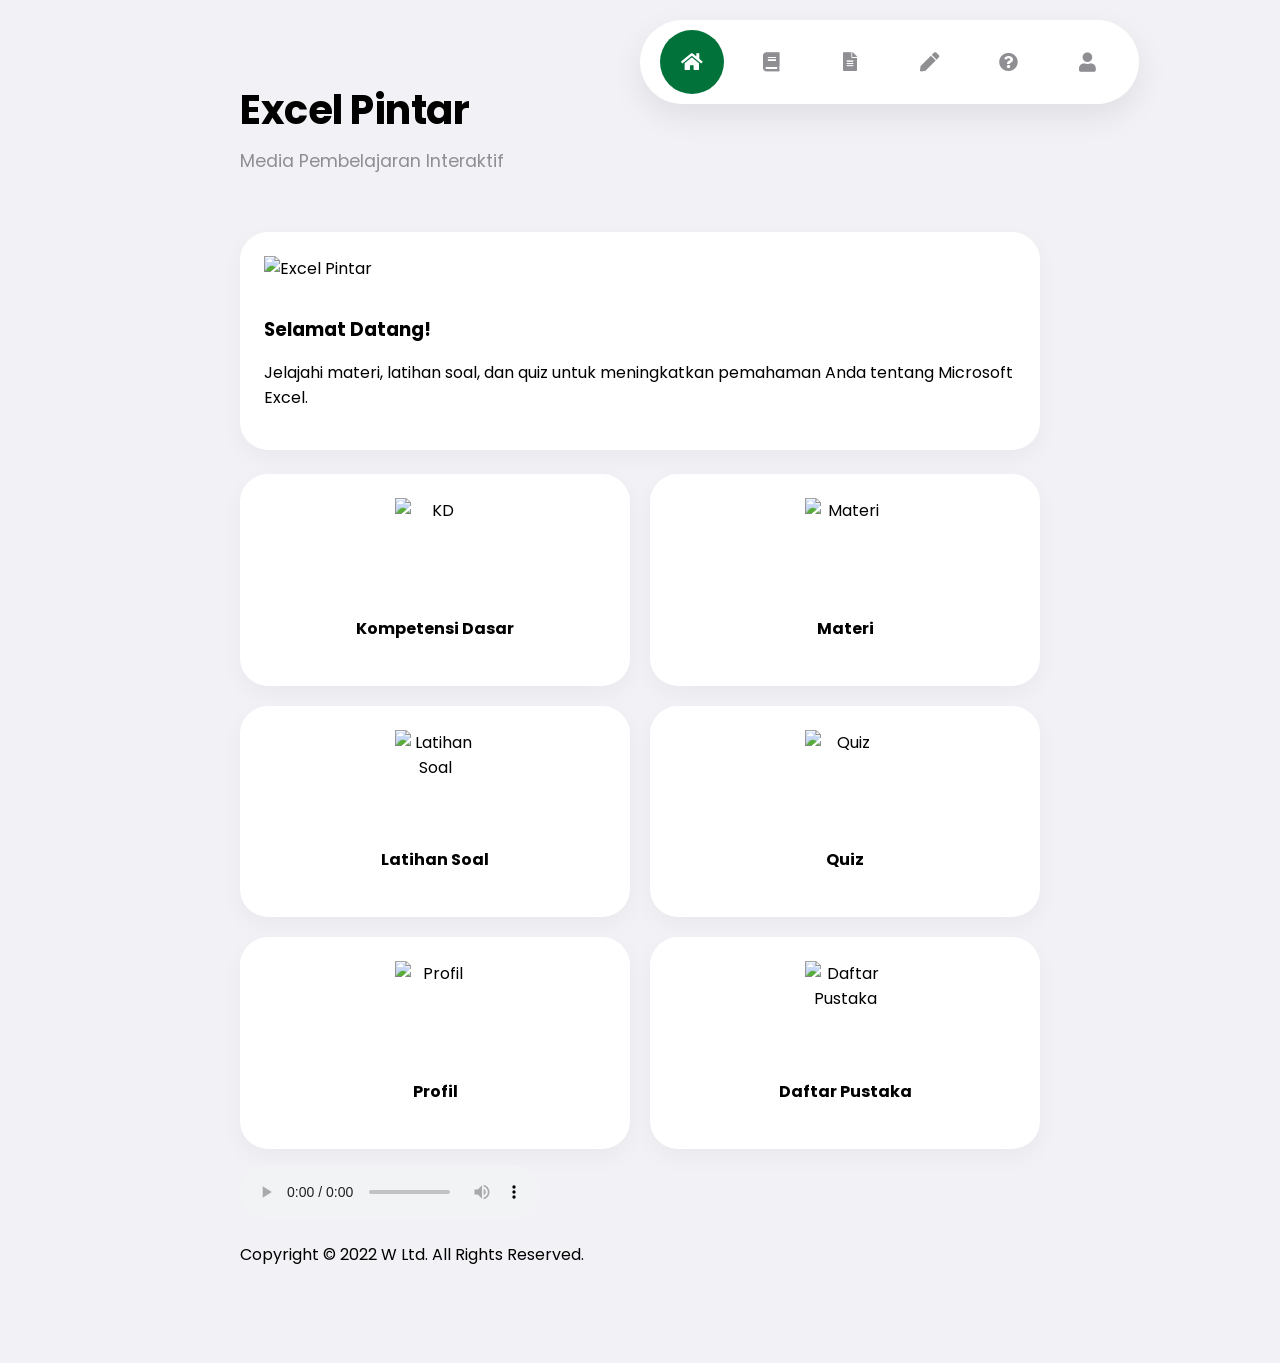
==== index.html @ cb9d733c "complete redesign to modern oneui" ====
<!DOCTYPE html>
<html lang="id">
<head>
  <meta charset="UTF-8">
  <meta name="viewport" content="width=device-width, initial-scale=1, shrink-to-fit=no">
  <title>EXCEL PINTAR</title>
  
  <link rel="preconnect" href="https://fonts.gstatic.com">
  <link href="https://fonts.googleapis.com/css2?family=Poppins:wght@300;400;500;600;700&display=swap" rel="stylesheet">
  <link href="vendor/bootstrap/css/bootstrap.min.css" rel="stylesheet">
  <link rel="stylesheet" href="https://cdnjs.cloudflare.com/ajax/libs/font-awesome/5.15.3/css/all.min.css">
  <link rel="stylesheet" href="assets/css/oneui.css">
</head>
<body>

  <!-- Floating Navigation -->
  <nav class="oneui-navbar animate-fade-up">
    <a href="index.html" class="active" title="Home"><i class="fas fa-home"></i></a>
    <a href="kd.html" title="KD"><i class="fas fa-book"></i></a>
    <a href="materi.html" title="Materi"><i class="fas fa-file-alt"></i></a>
    <a href="latsoal.html" title="Latihan Soal"><i class="fas fa-pen"></i></a>
    <a href="quiz.html" title="Quiz"><i class="fas fa-question-circle"></i></a>
    <a href="profilpengembang.html" title="Profil"><i class="fas fa-user"></i></a>
  </nav>

  <div class="oneui-page-header animate-fade-up">
    <h2>Excel Pintar</h2>
    <p>Media Pembelajaran Interaktif</p>
  </div>

  <div class="oneui-content">
    <div class="oneui-card animate-fade-up delay-1 text-center">
      <img src="assets/home.png" alt="Excel Pintar" class="img-fluid mb-4" style="max-width: 250px;">
      <h3 class="mb-2">Selamat Datang!</h3>
      <p class="text-muted">Jelajahi materi, latihan soal, dan quiz untuk meningkatkan pemahaman Anda tentang Microsoft Excel.</p>
    </div>

    <div class="oneui-grid animate-fade-up delay-2">
      <a href="kd.html" class="oneui-card">
        <img src="assets/kd.png" alt="KD">
        <h4>Kompetensi Dasar</h4>
      </a>
      <a href="materi.html" class="oneui-card">
        <img src="assets/mater.png" alt="Materi">
        <h4>Materi</h4>
      </a>
      <a href="latsoal.html" class="oneui-card">
        <img src="assets/latihansoal.png" alt="Latihan Soal">
        <h4>Latihan Soal</h4>
      </a>
      <a href="quiz.html" class="oneui-card">
        <img src="assets/quiz.png" alt="Quiz">
        <h4>Quiz</h4>
      </a>
      <a href="profilpengembang.html" class="oneui-card">
        <img src="assets/profil.png" alt="Profil">
        <h4>Profil</h4>
      </a>
      <a href="daftarpustaka.html" class="oneui-card">
        <img src="assets/dafpust.png" alt="Daftar Pustaka">
        <h4>Daftar Pustaka</h4>
      </a>
    </div>

    <div class="mt-4 text-center animate-fade-up delay-3">
      <audio controls src="audio.mp3" class="w-100" style="max-width: 300px; border-radius: 50px;"></audio>
      <p class="mt-3 text-muted small">Copyright &copy; 2022 W Ltd. All Rights Reserved.</p>
    </div>
  </div>

  <script src="vendor/jquery/jquery.min.js"></script>
  <script src="vendor/bootstrap/js/bootstrap.bundle.min.js"></script>
</body>
</html>
---- assets/css/oneui.css ----
@import url('https://fonts.googleapis.com/css2?family=Poppins:wght@300;400;500;600;700&display=swap');

:root {
  --oneui-bg: #f2f2f6;
  --oneui-card-bg: #ffffff;
  --oneui-text-primary: #000000;
  --oneui-text-secondary: #8e8e93;
  --oneui-accent: #01723A;
  --oneui-radius: 28px;
  --oneui-radius-sm: 16px;
  --oneui-shadow: 0 8px 24px rgba(0, 0, 0, 0.04);
  --oneui-shadow-hover: 0 12px 32px rgba(0, 0, 0, 0.08);
  --oneui-transition: all 0.3s cubic-bezier(0.25, 0.8, 0.25, 1);
}

body {
  font-family: 'Poppins', sans-serif;
  background-color: var(--oneui-bg);
  color: var(--oneui-text-primary);
  margin: 0;
  padding: 0;
  overflow-x: hidden;
  -webkit-font-smoothing: antialiased;
}

/* OneUI Header - Big bold title */
.oneui-page-header {
  padding: 80px 20px 40px;
  text-align: left;
  max-width: 800px;
  margin: 0 auto;
}

.oneui-page-header h2 {
  font-size: 2.5rem;
  font-weight: 700;
  margin: 0;
  letter-spacing: -0.5px;
}

.oneui-page-header p {
  color: var(--oneui-text-secondary);
  font-size: 1.1rem;
  margin-top: 8px;
}

/* Container for content */
.oneui-content {
  max-width: 800px;
  margin: 0 auto;
  padding: 0 20px 80px;
}

/* Cards */
.oneui-card {
  background-color: var(--oneui-card-bg);
  border-radius: var(--oneui-radius);
  padding: 24px;
  margin-bottom: 24px;
  box-shadow: var(--oneui-shadow);
  transition: var(--oneui-transition);
  border: none;
}

.oneui-card:hover {
  transform: translateY(-4px) scale(1.01);
  box-shadow: var(--oneui-shadow-hover);
}

/* Interactive elements */
.oneui-btn {
  display: inline-block;
  background-color: var(--oneui-accent);
  color: #fff;
  padding: 14px 28px;
  border-radius: 50px;
  font-weight: 600;
  text-decoration: none;
  transition: var(--oneui-transition);
  border: none;
  text-align: center;
  cursor: pointer;
}

.oneui-btn:hover {
  background-color: #015c2f;
  color: #fff;
  transform: scale(1.02);
}

.oneui-btn-secondary {
  background-color: #e5e5ea;
  color: var(--oneui-text-primary);
}

.oneui-btn-secondary:hover {
  background-color: #d1d1d6;
  color: var(--oneui-text-primary);
}

/* Grids */
.oneui-grid {
  display: grid;
  grid-template-columns: repeat(auto-fit, minmax(280px, 1fr));
  gap: 20px;
}

.oneui-grid .oneui-card {
  margin-bottom: 0;
  display: flex;
  flex-direction: column;
  align-items: center;
  text-align: center;
  cursor: pointer;
  text-decoration: none;
  color: var(--oneui-text-primary);
}

.oneui-grid .oneui-card img {
  width: 80px;
  height: 80px;
  object-fit: contain;
  margin-bottom: 16px;
  transition: var(--oneui-transition);
}

.oneui-grid .oneui-card:hover img {
  transform: scale(1.1);
}

/* Custom lists inside cards */
.oneui-list {
  list-style: none;
  padding: 0;
  margin: 0;
}

.oneui-list li {
  padding: 16px 0;
  border-bottom: 1px solid #f2f2f6;
  font-size: 1.1rem;
}

.oneui-list li:last-child {
  border-bottom: none;
}

/* Floating Navigation (Bottom full-width on mobile, top pill on desktop) */
.oneui-navbar {
  position: fixed;
  bottom: 0;
  left: 0;
  width: 100%;
  background: rgba(255, 255, 255, 0.95);
  backdrop-filter: blur(10px);
  padding: 10px 0;
  box-shadow: 0 -4px 20px rgba(0, 0, 0, 0.05);
  display: flex;
  justify-content: space-around;
  z-index: 1000;
  border-top: 1px solid #e5e5ea;
}

.oneui-navbar a {
  color: var(--oneui-text-secondary);
  text-decoration: none;
  font-size: 1.2rem;
  padding: 10px;
  border-radius: 50%;
  transition: var(--oneui-transition);
  display: flex;
  align-items: center;
  justify-content: center;
  width: 44px;
  height: 44px;
}

.oneui-navbar a:hover, .oneui-navbar a.active {
  background-color: var(--oneui-accent);
  color: #fff;
}

@media (min-width: 768px) {
  .oneui-navbar {
    top: 20px;
    bottom: auto;
    left: 50%;
    transform: translateX(-50%);
    width: auto;
    border-radius: 50px;
    padding: 10px 20px;
    gap: 15px;
    border-top: none;
    box-shadow: var(--oneui-shadow-hover);
  }
}

/* Animations */
.animate-fade-up {
  animation: fadeUp 0.6s cubic-bezier(0.25, 0.8, 0.25, 1) forwards;
  opacity: 0;
  transform: translateY(20px);
}

.delay-1 { animation-delay: 0.1s; }
.delay-2 { animation-delay: 0.2s; }
.delay-3 { animation-delay: 0.3s; }

@keyframes fadeUp {
  to {
    opacity: 1;
    transform: translateY(0);
  }
}

/* Typography Helpers */
.text-primary-oneui { color: var(--oneui-accent) !important; }
.text-bold { font-weight: 700; }
.mb-2 { margin-bottom: 8px; }
.mb-4 { margin-bottom: 16px; }
.mt-4 { margin-top: 16px; }

/* Horizontal Scrollable Tabs */
.nav-pills {
  display: flex !important;
  flex-direction: row !important;
  flex-wrap: nowrap !important;
  overflow-x: auto;
  -webkit-overflow-scrolling: touch;
  scrollbar-width: none;
  gap: 10px;
  justify-content: space-between;
  padding-bottom: 5px;
}
.nav-pills::-webkit-scrollbar {
  display: none;
}
.nav-pills .nav-item {
  flex: 1 0 auto;
}
.nav-pills .nav-link {
  white-space: nowrap;
}
.nav-pills .nav-link.active,
.nav-pills .show > .nav-link {
  background-color: var(--oneui-accent) !important;
  color: #fff !important;
}
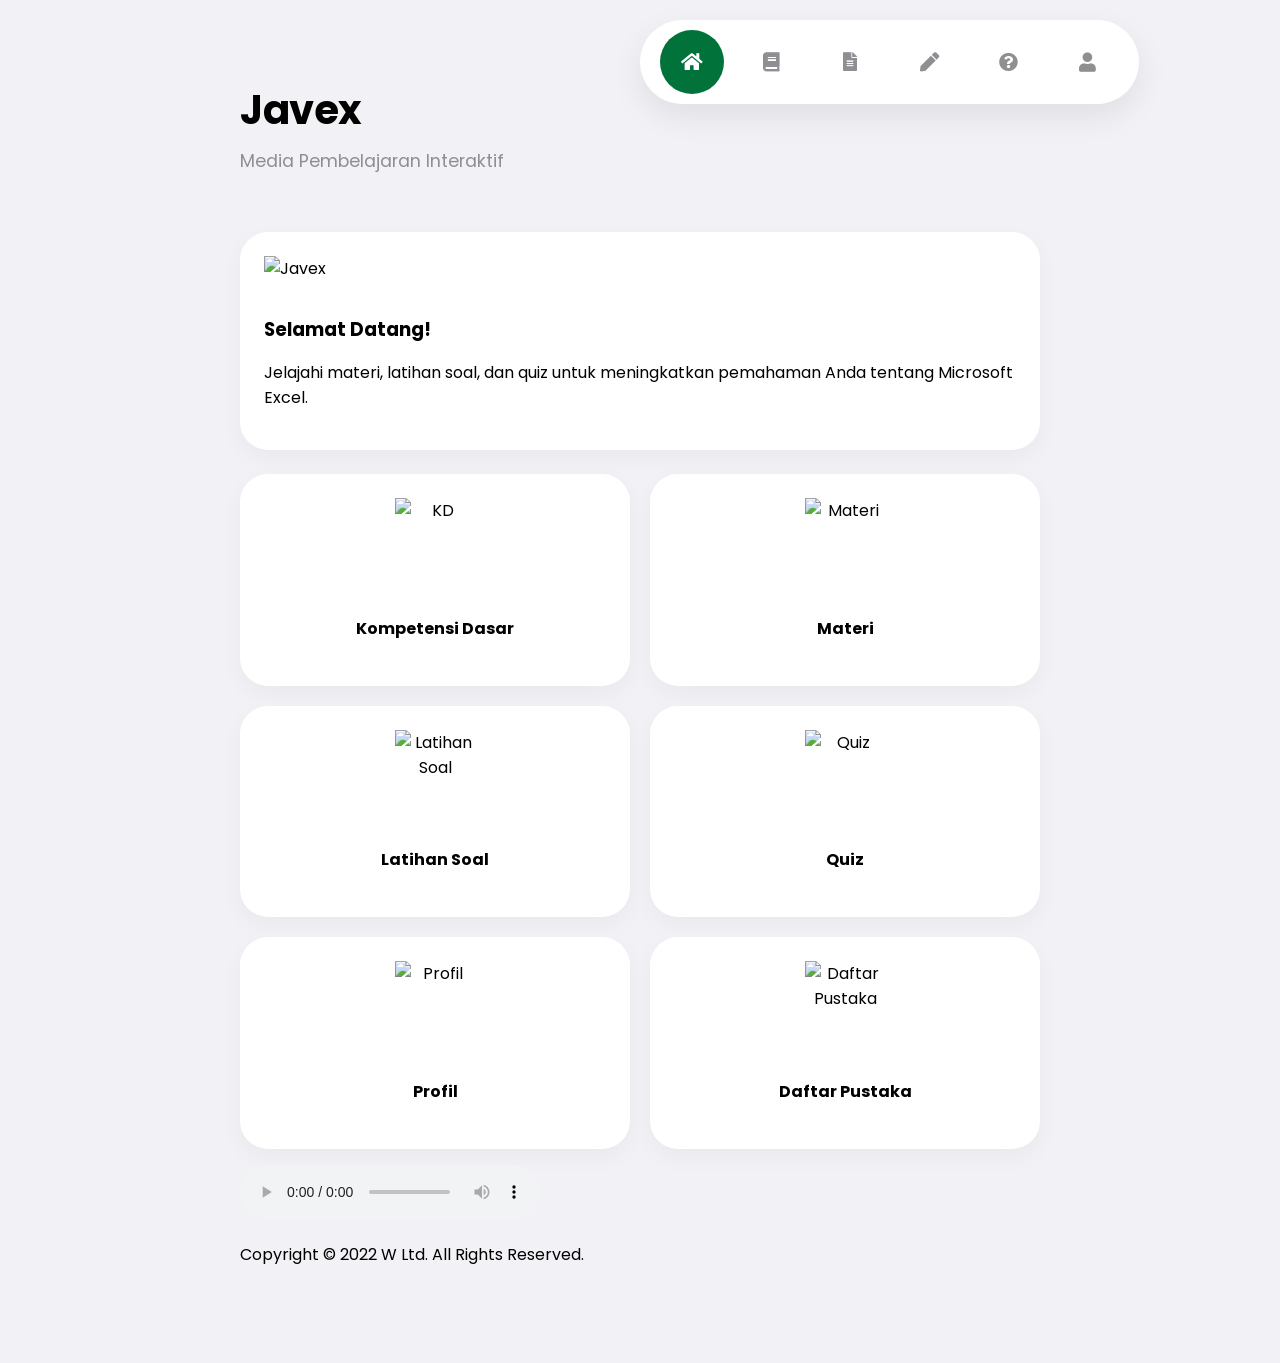
==== commit b42506cf: "Rename Apps" ====
--- a/index.html
+++ b/index.html
@@ -3,7 +3,7 @@
 <head>
   <meta charset="UTF-8">
   <meta name="viewport" content="width=device-width, initial-scale=1, shrink-to-fit=no">
-  <title>EXCEL PINTAR</title>
+  <title>Javex</title>
   
   <link rel="preconnect" href="https://fonts.gstatic.com">
   <link href="https://fonts.googleapis.com/css2?family=Poppins:wght@300;400;500;600;700&display=swap" rel="stylesheet">
@@ -24,13 +24,13 @@
   </nav>
 
   <div class="oneui-page-header animate-fade-up">
-    <h2>Excel Pintar</h2>
+    <h2>Javex</h2>
     <p>Media Pembelajaran Interaktif</p>
   </div>
 
   <div class="oneui-content">
     <div class="oneui-card animate-fade-up delay-1 text-center">
-      <img src="assets/home.png" alt="Excel Pintar" class="img-fluid mb-4" style="max-width: 250px;">
+      <img src="assets/home.png" alt="Javex" class="img-fluid mb-4" style="max-width: 250px;">
       <h3 class="mb-2">Selamat Datang!</h3>
       <p class="text-muted">Jelajahi materi, latihan soal, dan quiz untuk meningkatkan pemahaman Anda tentang Microsoft Excel.</p>
     </div>
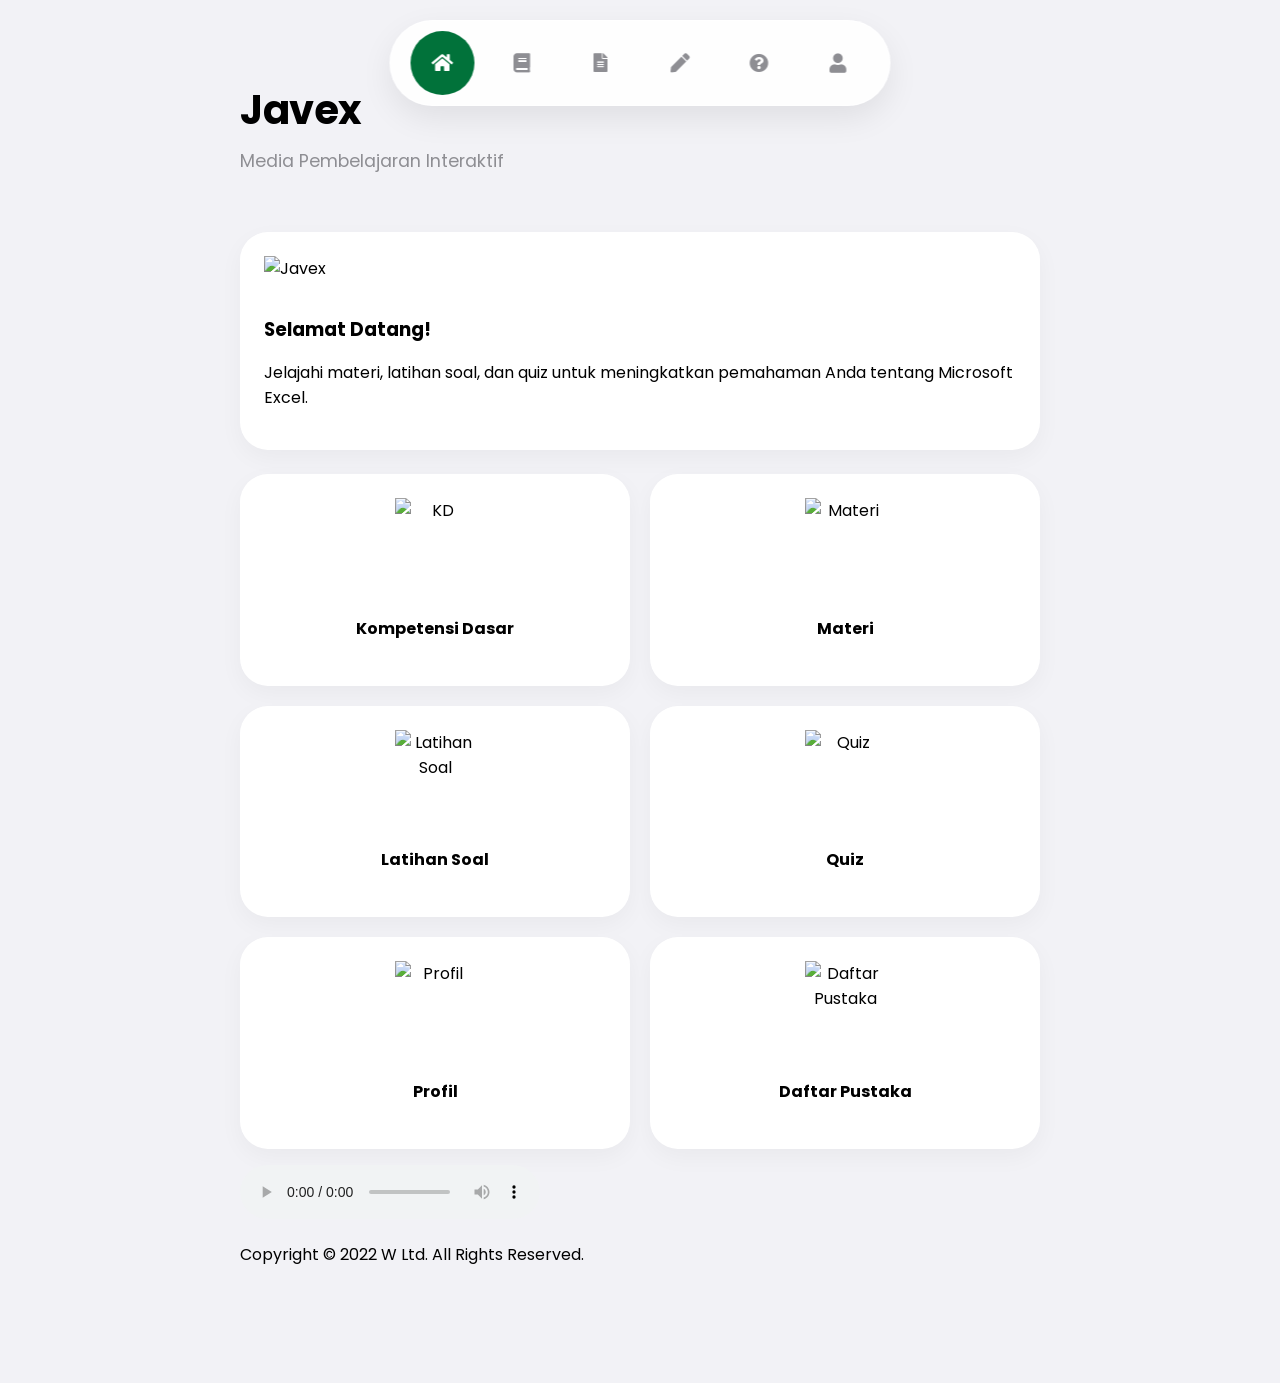
==== commit cccb7fdc: "feat(ui): implement floating pill navbar with safe area insets on mobile and update showcase mockups" ====
--- a/index.html
+++ b/index.html
@@ -2,7 +2,7 @@
 <html lang="id">
 <head>
   <meta charset="UTF-8">
-  <meta name="viewport" content="width=device-width, initial-scale=1, shrink-to-fit=no">
+  <meta name="viewport" content="width=device-width, initial-scale=1, shrink-to-fit=no, viewport-fit=cover">
   <title>Javex</title>
   
   <link rel="preconnect" href="https://fonts.gstatic.com">
--- a/assets/css/oneui.css
+++ b/assets/css/oneui.css
@@ -48,7 +48,7 @@
 .oneui-content {
   max-width: 800px;
   margin: 0 auto;
-  padding: 0 20px 80px;
+  padding: 0 20px calc(100px + env(safe-area-inset-bottom, 0px));
 }
 
 /* Cards */
@@ -145,20 +145,25 @@
   border-bottom: none;
 }
 
-/* Floating Navigation (Bottom full-width on mobile, top pill on desktop) */
+/* Floating Navigation (Bottom floating pill dock on mobile, top pill on desktop) */
 .oneui-navbar {
   position: fixed;
-  bottom: 0;
-  left: 0;
-  width: 100%;
-  background: rgba(255, 255, 255, 0.95);
-  backdrop-filter: blur(10px);
-  padding: 10px 0;
-  box-shadow: 0 -4px 20px rgba(0, 0, 0, 0.05);
+  bottom: max(20px, calc(env(safe-area-inset-bottom, 0px) + 12px));
+  left: 16px;
+  right: 16px;
+  max-width: 440px;
+  margin: 0 auto;
+  background: rgba(255, 255, 255, 0.88);
+  backdrop-filter: blur(20px);
+  -webkit-backdrop-filter: blur(20px);
+  padding: 8px 14px;
+  box-shadow: 0 10px 30px rgba(0, 0, 0, 0.12);
   display: flex;
   justify-content: space-around;
+  align-items: center;
   z-index: 1000;
-  border-top: 1px solid #e5e5ea;
+  border-radius: 35px;
+  border: 1px solid rgba(255, 255, 255, 0.6);
 }
 
 .oneui-navbar a {
@@ -185,12 +190,15 @@
     top: 20px;
     bottom: auto;
     left: 50%;
+    right: auto;
     transform: translateX(-50%);
     width: auto;
+    max-width: none;
+    margin: 0;
     border-radius: 50px;
     padding: 10px 20px;
     gap: 15px;
-    border-top: none;
+    border: 1px solid rgba(255, 255, 255, 0.8);
     box-shadow: var(--oneui-shadow-hover);
   }
 }
@@ -210,6 +218,23 @@
   to {
     opacity: 1;
     transform: translateY(0);
+  }
+}
+
+/* Specific fade-up for navbar on desktop to preserve horizontal centering */
+@media (min-width: 768px) {
+  .oneui-navbar.animate-fade-up {
+    animation-name: fadeUpNavbarDesktop;
+  }
+  @keyframes fadeUpNavbarDesktop {
+    from {
+      opacity: 0;
+      transform: translate(-50%, -20px);
+    }
+    to {
+      opacity: 1;
+      transform: translate(-50%, 0);
+    }
   }
 }
 
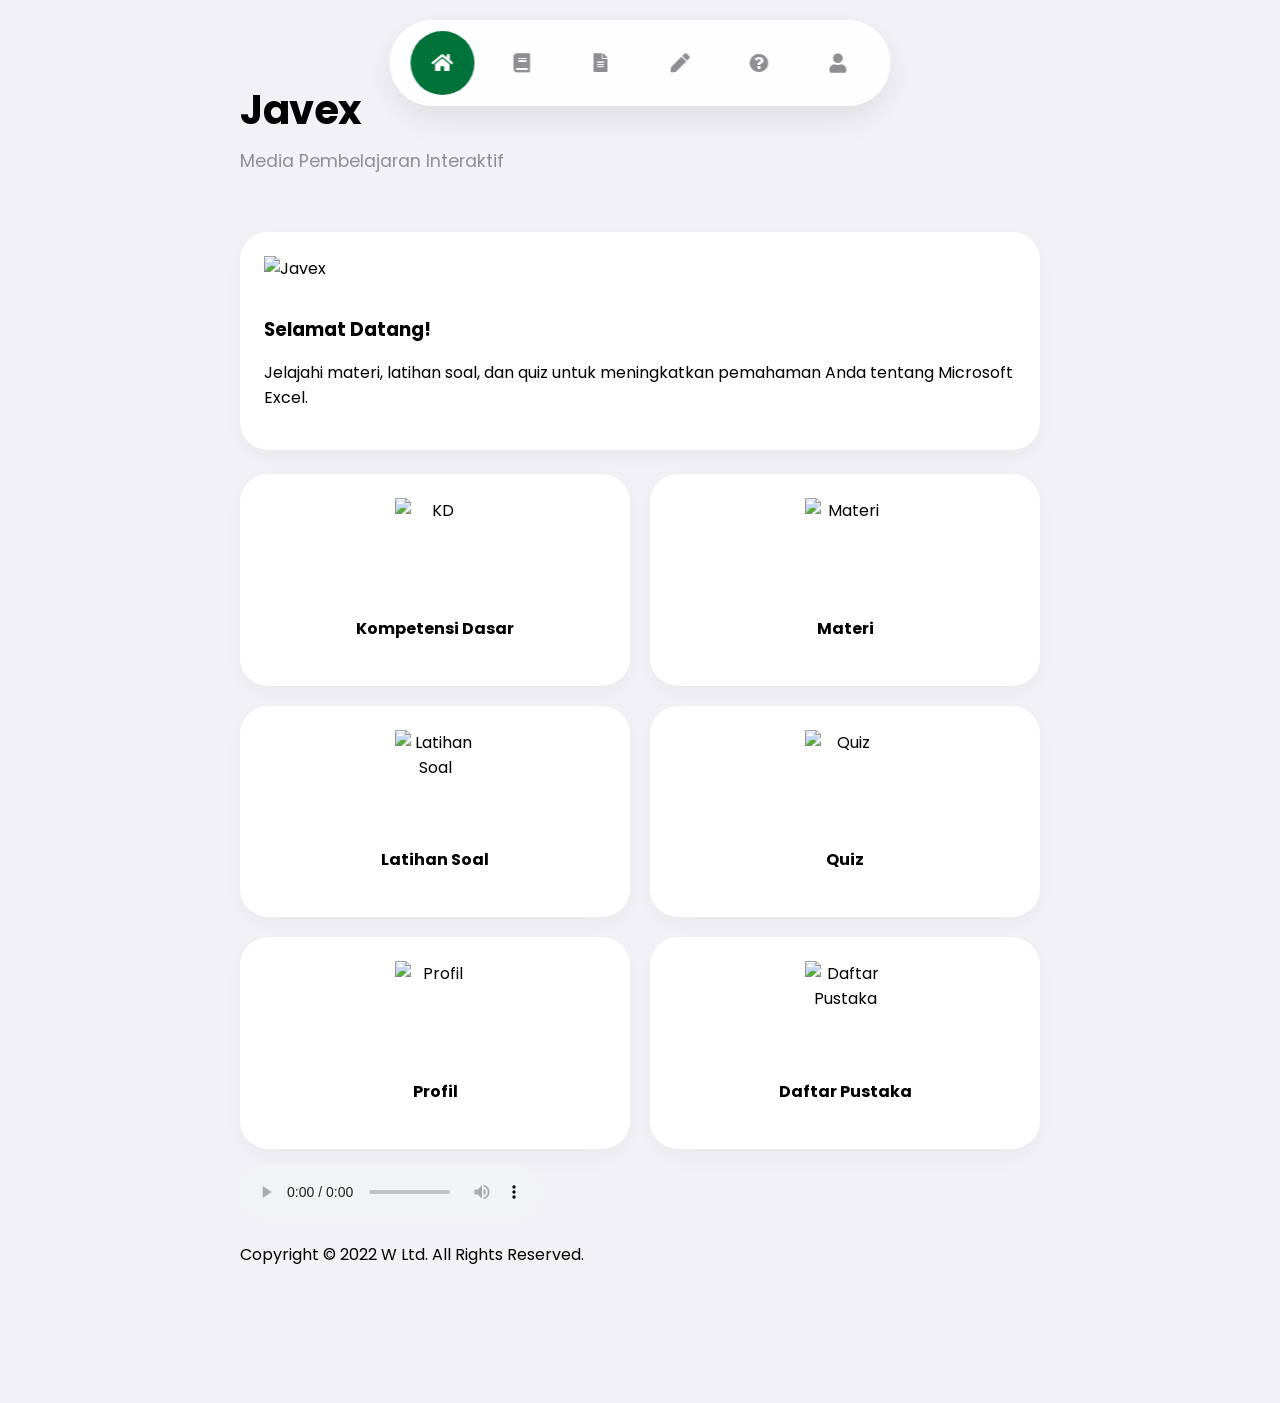
==== commit fde41caf: "Remove unused jQuery/htaccess and standardize README with accurate CSS tokens and setup" ====
--- a/index.html
+++ b/index.html
@@ -68,7 +68,6 @@
     </div>
   </div>
 
-  <script src="vendor/jquery/jquery.min.js"></script>
   <script src="vendor/bootstrap/js/bootstrap.bundle.min.js"></script>
 </body>
 </html>
--- a/assets/css/oneui.css
+++ b/assets/css/oneui.css
@@ -48,7 +48,7 @@
 .oneui-content {
   max-width: 800px;
   margin: 0 auto;
-  padding: 0 20px calc(100px + env(safe-area-inset-bottom, 0px));
+  padding: 0 20px calc(120px + env(safe-area-inset-bottom, 0px));
 }
 
 /* Cards */
@@ -148,12 +148,12 @@
 /* Floating Navigation (Bottom floating pill dock on mobile, top pill on desktop) */
 .oneui-navbar {
   position: fixed;
-  bottom: max(20px, calc(env(safe-area-inset-bottom, 0px) + 12px));
+  bottom: max(32px, calc(env(safe-area-inset-bottom, 0px) + 24px));
   left: 16px;
   right: 16px;
   max-width: 440px;
   margin: 0 auto;
-  background: rgba(255, 255, 255, 0.88);
+  background: rgba(255, 255, 255, 0.92);
   backdrop-filter: blur(20px);
   -webkit-backdrop-filter: blur(20px);
   padding: 8px 14px;
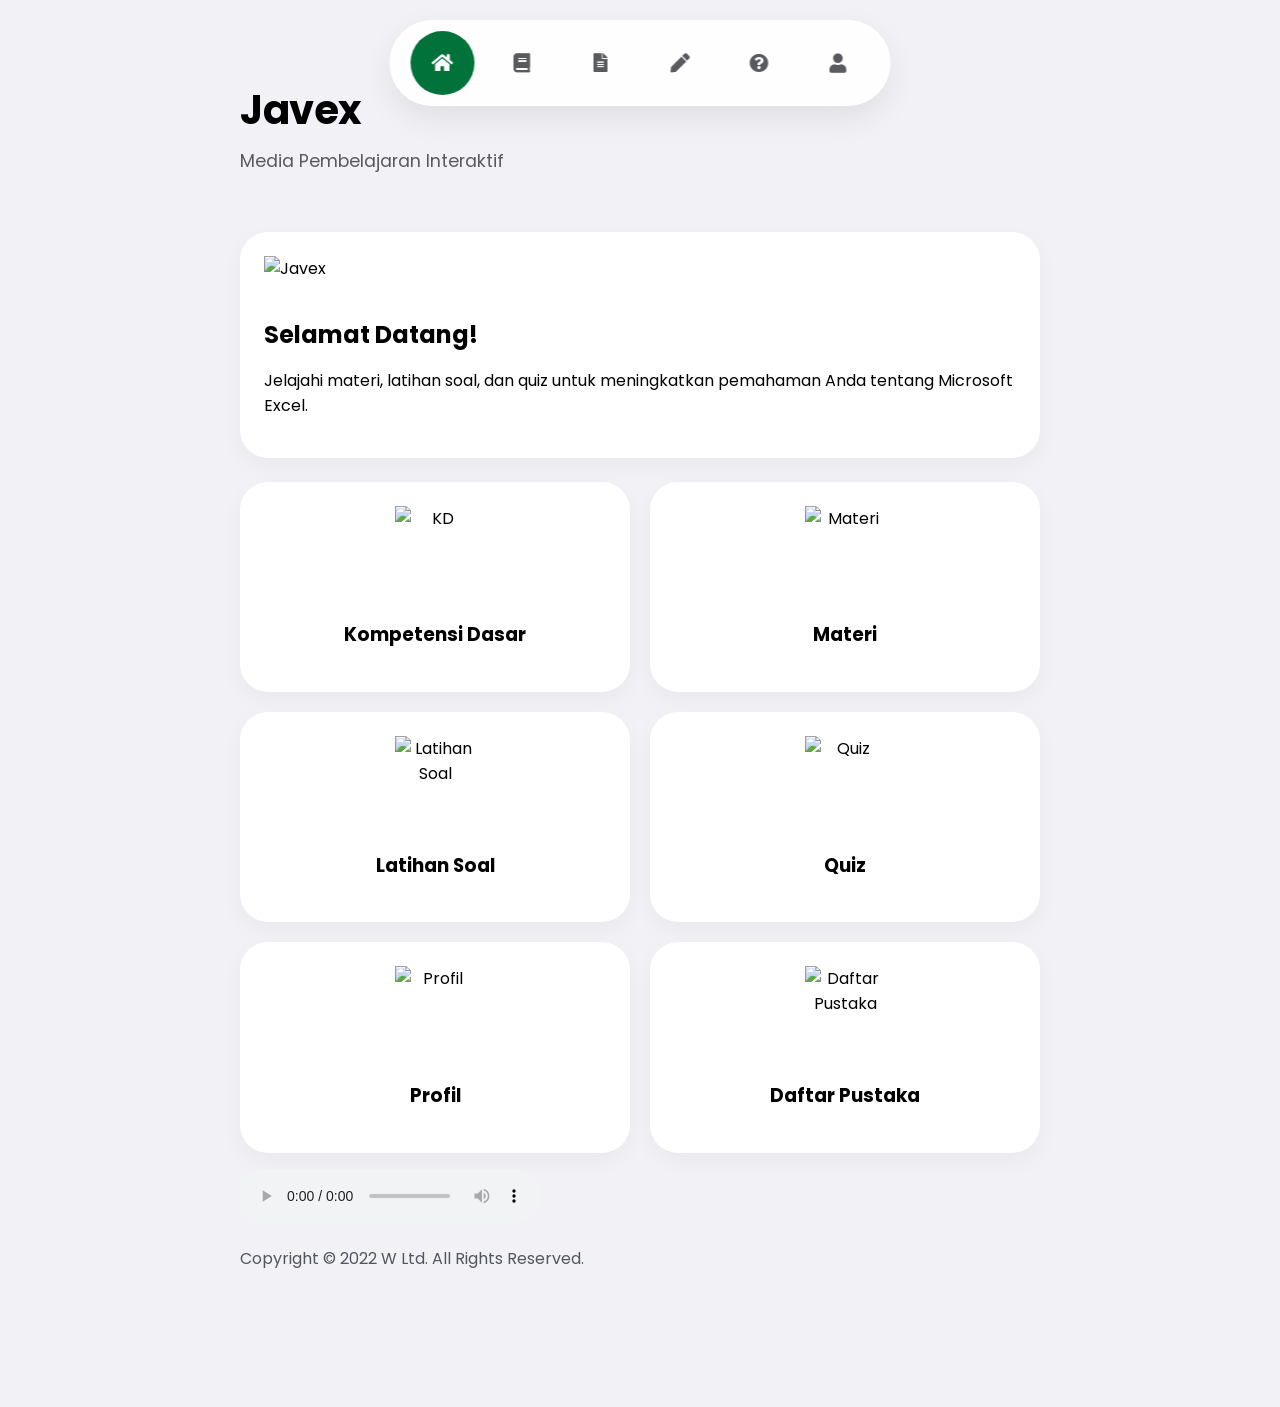
==== commit db483d5c: "fix(a11y): add main landmark, favicon, heading hierarchy and readable contrast" ====
--- a/index.html
+++ b/index.html
@@ -3,7 +3,20 @@
 <head>
   <meta charset="UTF-8">
   <meta name="viewport" content="width=device-width, initial-scale=1, shrink-to-fit=no, viewport-fit=cover">
-  <title>Javex</title>
+  <title>Javex - Media Pembelajaran Interaktif Microsoft Excel</title>
+  <link rel="icon" type="image/png" href="assets/images/logoweb.png">
+  <meta name="description" content="Media pembelajaran interaktif Microsoft Excel berbasis Bootstrap 5 lengkap dengan KD, materi, rumus Excel, latihan soal, video tutorial, dan kuis evaluasi 20 soal.">
+  <link rel="canonical" href="https://widifirmaan.web.id/bootstrap-javex-template/">
+  <meta property="og:type" content="website">
+  <meta property="og:site_name" content="Javex">
+  <meta property="og:url" content="https://widifirmaan.web.id/bootstrap-javex-template/">
+  <meta property="og:title" content="Javex - Media Pembelajaran Interaktif Microsoft Excel">
+  <meta property="og:description" content="Modul interaktif Microsoft Excel: materi antarmuka, format sel, rumus dasar, latihan kasus, dan kuis 20 soal.">
+  <meta property="og:image" content="https://widifirmaan.web.id/bootstrap-javex-template/assets/images/logoweb.png">
+  <meta name="twitter:card" content="summary_large_image">
+  <meta name="twitter:title" content="Javex - Media Pembelajaran Interaktif Microsoft Excel">
+  <meta name="twitter:description" content="Modul interaktif Microsoft Excel: materi antarmuka, format sel, rumus dasar, latihan kasus, dan kuis 20 soal.">
+  <meta name="twitter:image" content="https://widifirmaan.web.id/bootstrap-javex-template/assets/images/logoweb.png">
   
   <link rel="preconnect" href="https://fonts.gstatic.com">
   <link href="https://fonts.googleapis.com/css2?family=Poppins:wght@300;400;500;600;700&display=swap" rel="stylesheet">
@@ -24,49 +37,49 @@
   </nav>
 
   <div class="oneui-page-header animate-fade-up">
-    <h2>Javex</h2>
+    <h1>Javex</h1>
     <p>Media Pembelajaran Interaktif</p>
   </div>
 
-  <div class="oneui-content">
+  <main class="oneui-content">
     <div class="oneui-card animate-fade-up delay-1 text-center">
       <img src="assets/home.png" alt="Javex" class="img-fluid mb-4" style="max-width: 250px;">
-      <h3 class="mb-2">Selamat Datang!</h3>
+      <h2 class="h3 mb-2">Selamat Datang!</h2>
       <p class="text-muted">Jelajahi materi, latihan soal, dan quiz untuk meningkatkan pemahaman Anda tentang Microsoft Excel.</p>
     </div>
 
     <div class="oneui-grid animate-fade-up delay-2">
       <a href="kd.html" class="oneui-card">
         <img src="assets/kd.png" alt="KD">
-        <h4>Kompetensi Dasar</h4>
+        <h3>Kompetensi Dasar</h3>
       </a>
       <a href="materi.html" class="oneui-card">
         <img src="assets/mater.png" alt="Materi">
-        <h4>Materi</h4>
+        <h3>Materi</h3>
       </a>
       <a href="latsoal.html" class="oneui-card">
         <img src="assets/latihansoal.png" alt="Latihan Soal">
-        <h4>Latihan Soal</h4>
+        <h3>Latihan Soal</h3>
       </a>
       <a href="quiz.html" class="oneui-card">
         <img src="assets/quiz.png" alt="Quiz">
-        <h4>Quiz</h4>
+        <h3>Quiz</h3>
       </a>
       <a href="profilpengembang.html" class="oneui-card">
         <img src="assets/profil.png" alt="Profil">
-        <h4>Profil</h4>
+        <h3>Profil</h3>
       </a>
       <a href="daftarpustaka.html" class="oneui-card">
         <img src="assets/dafpust.png" alt="Daftar Pustaka">
-        <h4>Daftar Pustaka</h4>
+        <h3>Daftar Pustaka</h3>
       </a>
     </div>
 
     <div class="mt-4 text-center animate-fade-up delay-3">
       <audio controls src="audio.mp3" class="w-100" style="max-width: 300px; border-radius: 50px;"></audio>
-      <p class="mt-3 text-muted small">Copyright &copy; 2022 W Ltd. All Rights Reserved.</p>
+      <p class="mt-3 small" style="color: #50575e;">Copyright &copy; 2022 W Ltd. All Rights Reserved.</p>
     </div>
-  </div>
+  </main>
 
   <script src="vendor/bootstrap/js/bootstrap.bundle.min.js"></script>
 </body>
--- a/assets/css/oneui.css
+++ b/assets/css/oneui.css
@@ -4,7 +4,7 @@
   --oneui-bg: #f2f2f6;
   --oneui-card-bg: #ffffff;
   --oneui-text-primary: #000000;
-  --oneui-text-secondary: #8e8e93;
+  --oneui-text-secondary: #595960;
   --oneui-accent: #01723A;
   --oneui-radius: 28px;
   --oneui-radius-sm: 16px;
@@ -31,6 +31,7 @@
   margin: 0 auto;
 }
 
+.oneui-page-header h1,
 .oneui-page-header h2 {
   font-size: 2.5rem;
   font-weight: 700;
